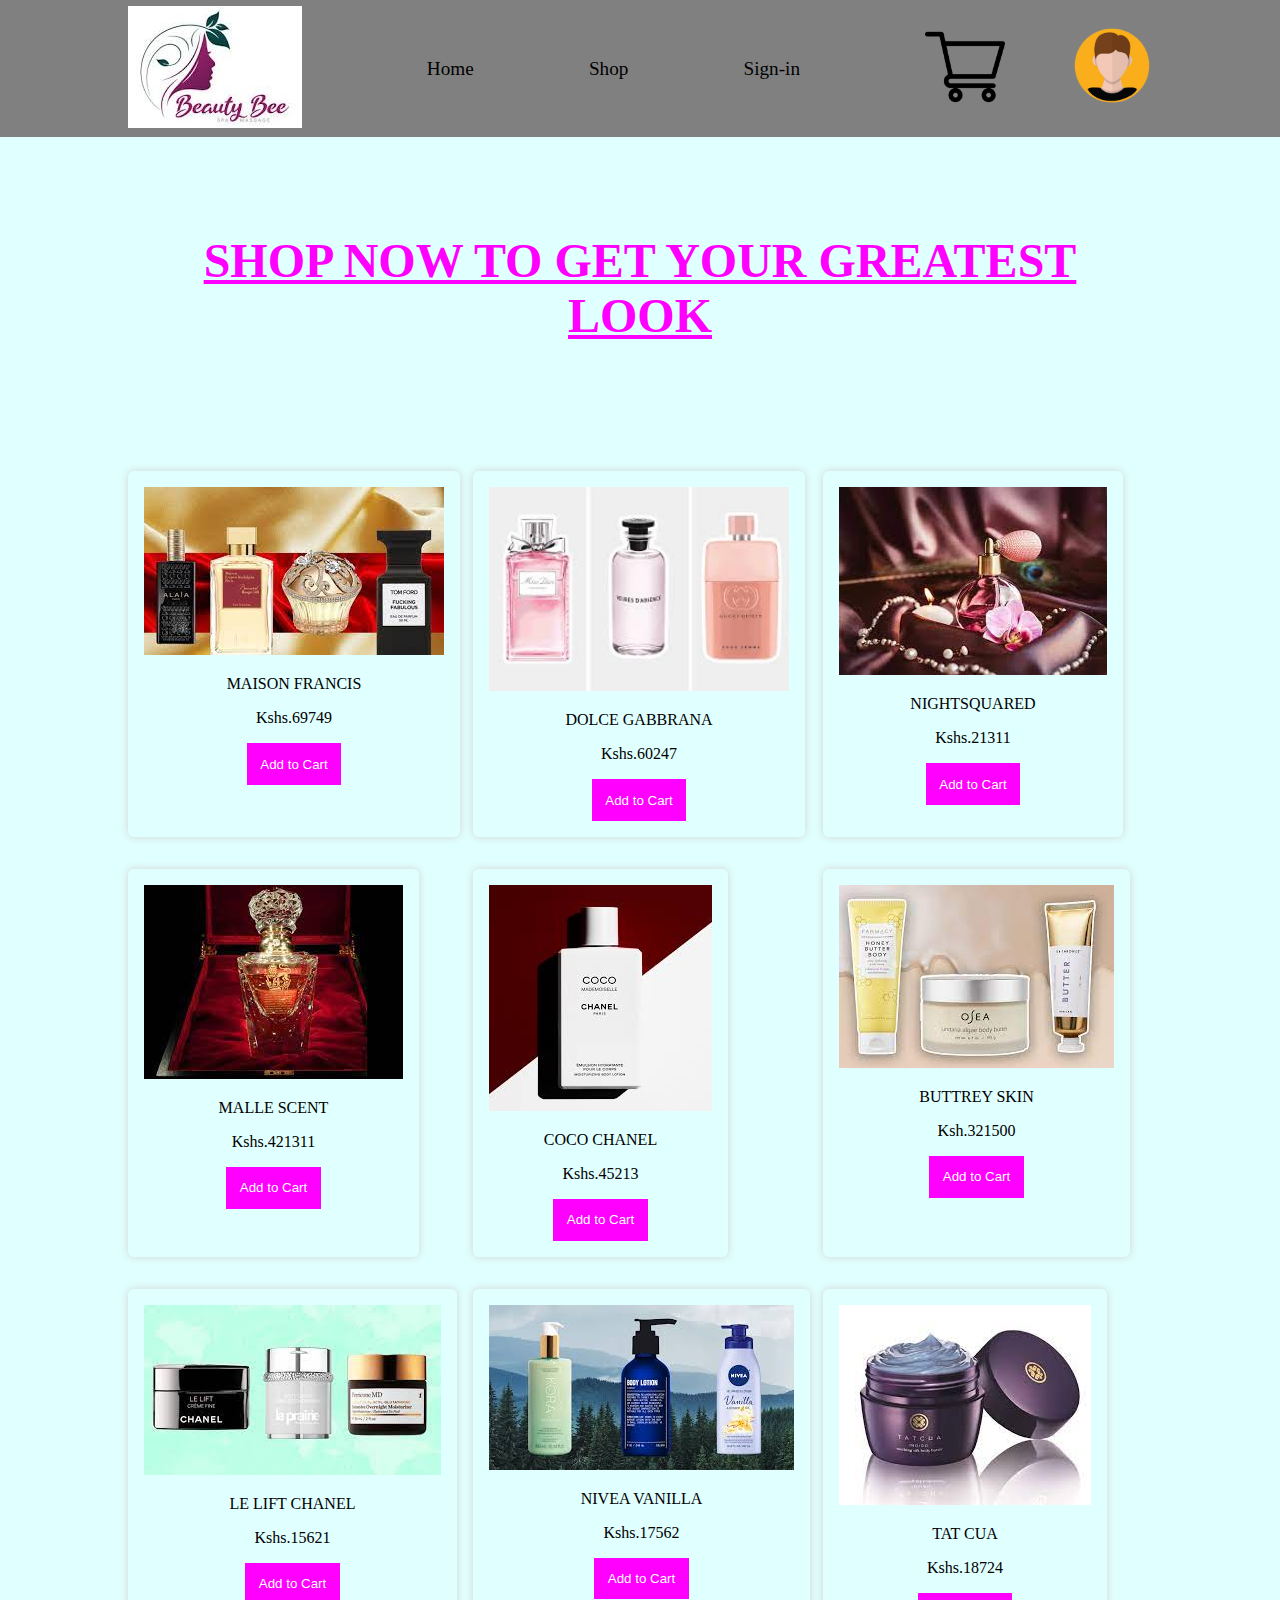
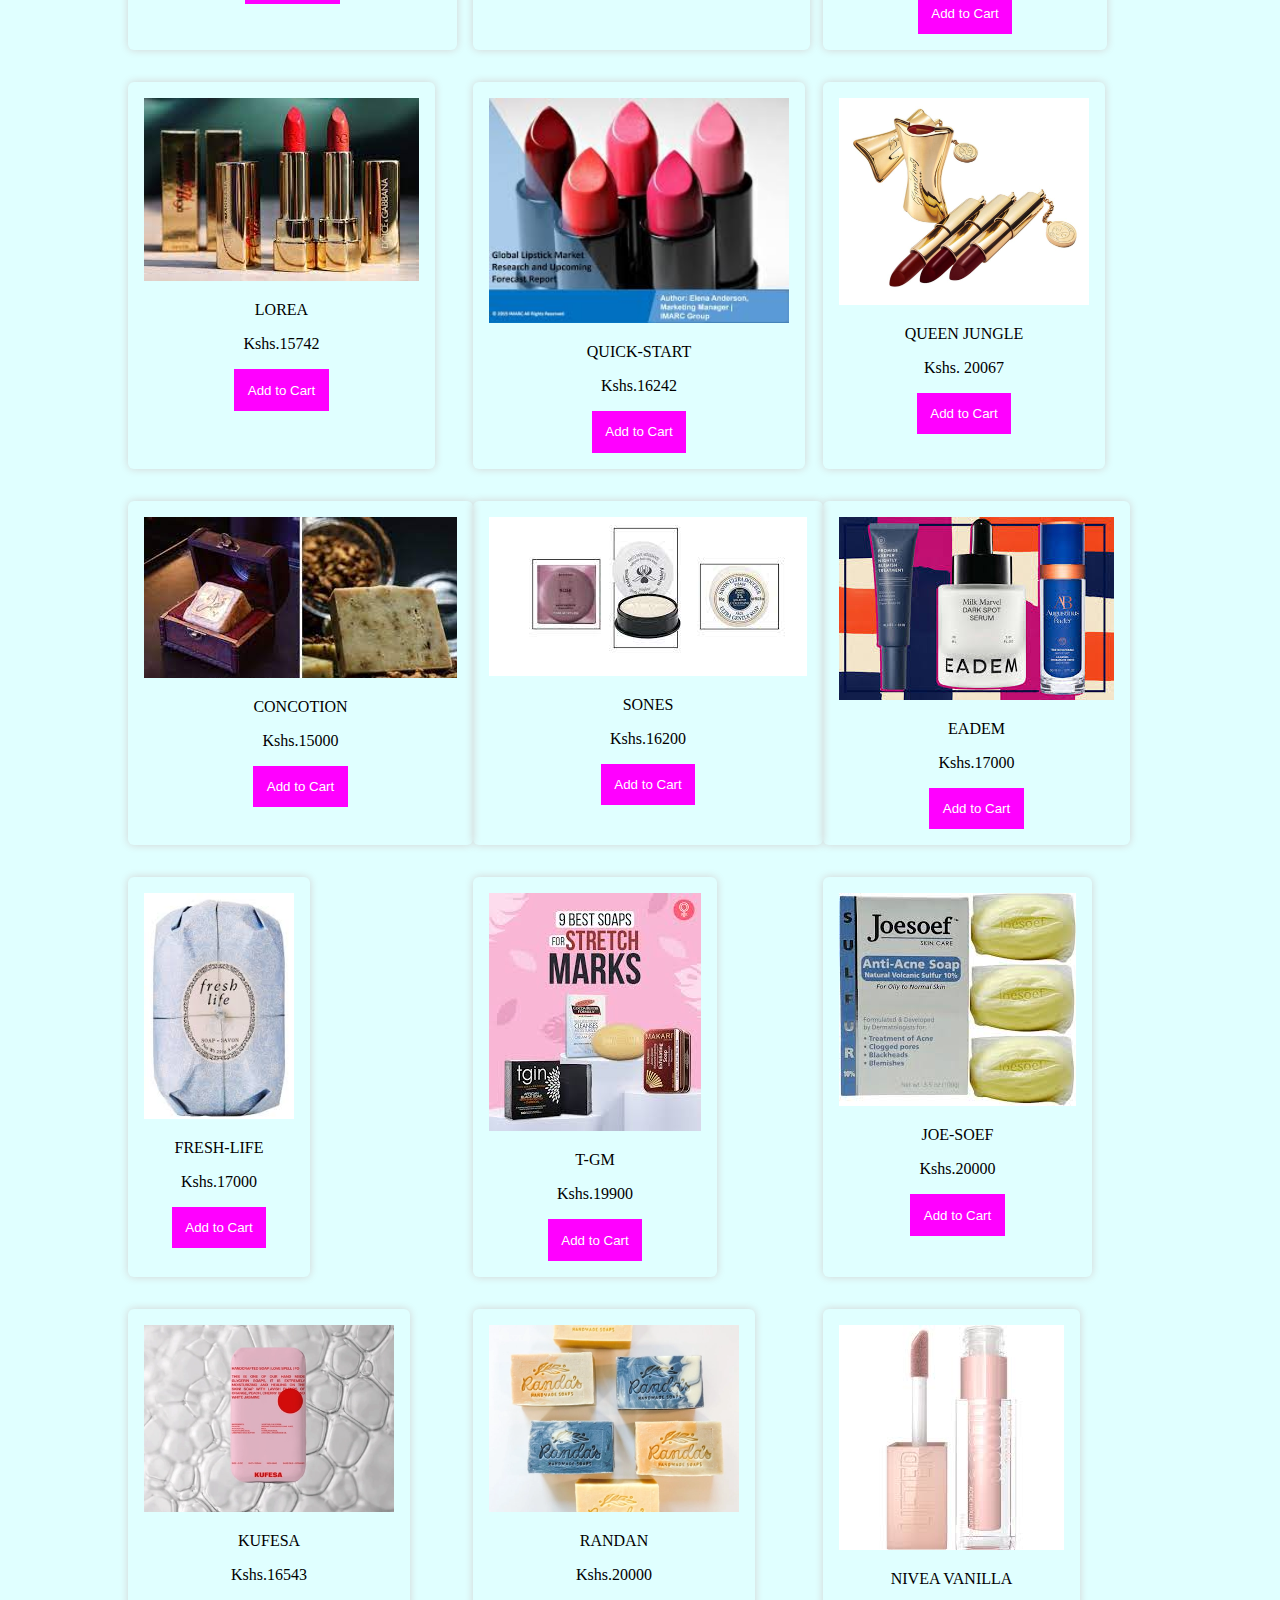
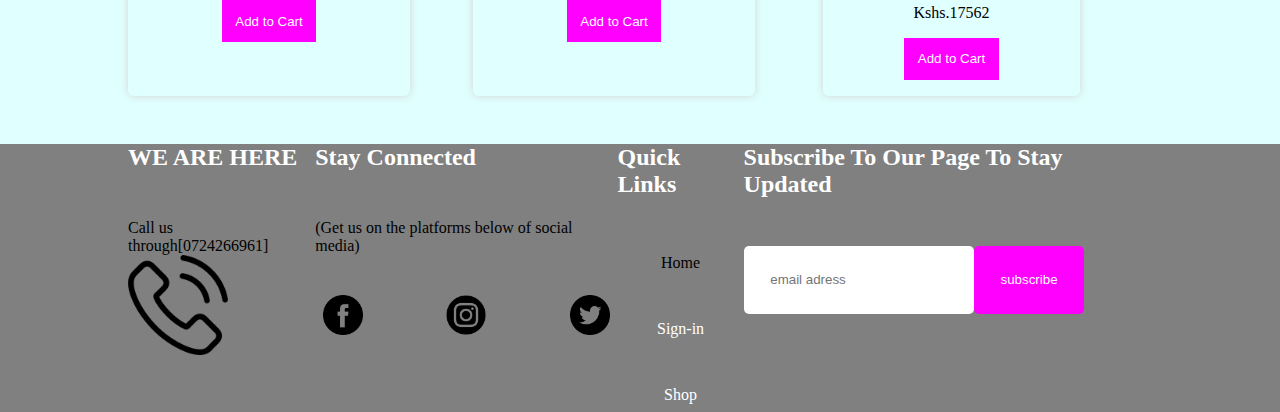
==== shop.html @ 1cf88ac2 "initial commit" ====
<!DOCTYPE html>
<html lang="en">
  <head>
    <link
      href="https://fonts.googleapis.com/css2?family=Kanit:wght@400;700&display=swap"
      rel="stylesheet"
    />
    <link
      rel="stylesheet"
      href="https://cdnjs.cloudflare.com/ajax/libs/font-awesome/6.4.0/css/all.min.css"
      integrity="sha512-iecdLmaskl7CVkqkXNQ/ZH/XLlvWZOJyj7Yy7tcenmpD1ypASozpmT/E0iPtmFIB46ZmdtAc9eNBvH0H/ZpiBw=="
      crossorigin="anonymous"
      referrerpolicy="no-referrer"
    />
    <link rel="stylesheet" href="css/style.css" />
    <meta charset="UTF-8" />
    <meta http-equiv="X-UA-Compatible" content="IE=edge" />
    <meta name="viewport" content="width=device-width, initial-scale=1.0" />
    <title>Shop</title>
  </head>
  <body>
    <nav class="nav">
        <div class="container">
            <div class="nav__container">
            <div class="nav__container__left">
        <img src="images/logo.jpeg" alt="this is a beauty logo">
    </div>
    <div class="nav__container__right">
        <ul>
        <ul>
            <li><a href="index.html">Home</a></li>
            <li><a href="shop.html">Shop </a></li>
            <li><a href="signin.html">Sign-in</a></li>
            
      
        </ul>
    </div>
            
    <div class="nav__container__right__cart">
        <img width="80" src="images/shopping-cart.png" alt="">
        
        <div id="cart">
          <h4>CART SECTION</h4>
        </div>
  
      </div>
      <div class="nav__container__right__profile">
        <img   width="80" src="images/avatar.png" alt="">
      </div>
            </div>
    </div>
</nav>
<section class="shop__and__cart">
        <div class="container">
<div class="shop__and__cart__container">
    <div class="shop">
      <div>
        <h1>SHOP NOW TO GET YOUR GREATEST LOOK</h1>
        <div class="shop__image">
          <div class="shop__image__card">
            <div class="img">
              <img src="images/perfume1.jpeg" alt="" />
              <p>MAISON FRANCIS </p><p data-price="69749">Kshs.69749</p>
              <div class="shop__button--black">
                <button class="add-to-cart">Add to Cart</button>
              </div>
            </div>
          </div>
          <div class="shop__image__card">
            <div class="img">
              <img width="300" src="images/bo.jpeg" alt="" />
              <p>DOLCE GABBRANA</p><p data-price="60247">Kshs.60247</p>
              <div class="shop__button--black">
                <button class="add-to-cart">Add to Cart</button>
              </div>
            </div>
          </div>
          <div class="shop__image__card">
            <div class="img">
              <img src="images/perfume3.jpeg" alt="" />
              <p>NIGHTSQUARED </p><p data-price="21311"  >Kshs.21311</p>
              <div class="shop__button--black">
                <button class="add-to-cart">Add to Cart</button>
              </div>
            </div>
          </div>
          <div class="shop__image__card">
            <div class="img">
              <img src="images/perfume4.jpeg" alt="" />
              <p>MALLE SCENT </p><p data-price="421311">Kshs.421311</p>
              <div class="shop__button--black">
                <button class="add-to-cart">Add to Cart</button>
              </div>
            </div>
          </div>
          <div class="shop__image__card">
            <div class="img">
              <img src="images/lotion1.jpeg" alt="" />
              <p>COCO CHANEL</p><p data-price="45213">Kshs.45213</p>
              <div class="shop__button--black">
                <button class="add-to-cart">Add to Cart</button>
              </div>
            </div>
          </div>
          <div class="shop__image__card">
            <div class="img">
              <img src="images/lotion2.jpeg" alt="" />
              <p>BUTTREY SKIN</p><p data-price="321500">Ksh.321500</p>
              <div class="shop__button--black">
                <button class="add-to-cart">Add to Cart</button>
              </div>
            </div>
          </div>
          <div class="shop__image__card">
            <div class="img">
              <img src="images/lotion3.jpeg" alt="" />
              <p>LE LIFT CHANEL</p><p data-price="15621" >Kshs.15621</p>
              <div class="shop__button--black">
                <button class="add-to-cart">Add to Cart</button>
              </div>
            </div>
          </div>
          <div class="shop__image__card">
            <div class="img">
              <img src="images/lotion4.jpeg" alt="" />
              <p>NIVEA VANILLA</p><p data-price="17562" > Kshs.17562</p>
              <div class="shop__button--black">
                <button class="add-to-cart">Add to Cart</button>
              </div>
            </div>
          </div>
          <div class="shop__image__card">
            <div class="img">
              <img src="images/lotion6.jpeg" alt="" />
              <p>TAT CUA </p><p data-price="18724">Kshs.18724</p>
              <div class="shop__button--black">
                <button class="add-to-cart">Add to Cart</button>
              </div>
            </div>
          </div>
          <div class="shop__image__card">
            <div class="img">
              <img src="images/lipstick1.jpeg" alt="" />
              <p>LOREA</p><p  data-price="15742"> Kshs.15742</p>
              <div class="shop__button--black">
                <button class="add-to-cart">Add to Cart</button>
              </div>
            </div>
          </div>
          <div class="shop__image__card">
            <div class="img">
              <img width="300" src="images/weh.jpeg" alt="" />
              <p>QUICK-START </p><p data-price="16242"  >Kshs.16242</p>
              <div class="shop__button--black">
                <button class="add-to-cart">Add to Cart</button>
              </div>
            </div>
          </div>
          <div class="shop__image__card">
            <div class="img">
              <img width="250px" src="images/lipstick3.jpg" alt="" />
              <p>QUEEN JUNGLE </p><p data-price="20067"  >Kshs. 20067</p>
              <div class="shop__button--black">
                <button class="add-to-cart">Add to Cart</button>
              </div>
            </div>
          </div>
          <div class="shop__image__card">
            <div class="img">
              <img src="images/soap1.jpeg" alt="" />
              <p>CONCOTION</p><p data-price="15000" >Kshs.15000</p>
              <div class="shop__button--black">
                <button class="add-to-cart">Add to Cart</button>
              </div>
            </div>
          </div>
          <div class="shop__image__card">
            <div class="img">
              <img src="images/soap2.jpeg" alt="" />
              <p>SONES </p><p data-price="16200">Kshs.16200</p>
              <div class="shop__button--black">
                <button class="add-to-cart">Add to Cart</button>
              </div>
            </div>
          </div>
          <div class="shop__image__card">
            <div class="img">
              <img src="images/soap3.jpeg" alt="" />
              <p>EADEM </p><p data-price="17000"  >Kshs.17000</p>
              <div class="shop__button--black">
                <button class="add-to-cart">Add to Cart</button>
              </div>
            </div>
          </div>
          <div class="shop__image__card">
            <div class="img">
              <img width="150px" src="images/soap4.jpeg" alt="" />
              <p>FRESH-LIFE</p><p data-price="17000"> Kshs.17000</p>
              <div class="shop__button--black">
                <button class="add-to-cart">Add to Cart</button>
              </div>
            </div>
          </div>
          <div class="shop__image__card">
            <div class="img">
              <img src="images/soap5.jpeg" alt="" />
              <p>T-GM </p><p data-price="19900">Kshs.19900</p>
              <div class="shop__button--black">
                <button class="add-to-cart">Add to Cart</button>
              </div>
            </div>
          </div>
          <div class="shop__image__card">
            <div class="img">
              <img src="images/soap7.jpeg" alt="" />
              <p>JOE-SOEF</p><p data-price="20000" >Kshs.20000</p>
              <div class="shop__button--black">
                <button class="add-to-cart">Add to Cart</button>
              </div>
            </div>
          </div>
          <div class="shop__image__card">
            <div class="img">
              <img width="250px" src="images/soap-1.webp" alt="" />
              <p>KUFESA</p><p data-price="16543" >Kshs.16543</p>
              <div class="shop__button--black">
                <button class="add-to-cart">Add to Cart</button>
              </div>
            </div>
          </div>
          <div class="shop__image__card">
            <div class="img">
              <img width="250px" src="images/soap-2.webp" alt="" />
              <p>RANDAN</p> <p data-price="20000" >Kshs.20000</p>
              <div class="shop__button--black">
                <button class="add-to-cart">Add to Cart</button>
              </div>
            </div>
          </div>




          <div class="shop__image__card">
            <div class="img">
              <img src="images/glows.jpeg" alt="" />
              <p>NIVEA VANILLA</p><p data-price="17562" > Kshs.17562</p>
              <div class="shop__button--black">
                <button class="add-to-cart">Add to Cart</button>
              </div>
            </div>
          </div>


        </div>
      </div>
    </div>
          
          
    </div>
    </div>
  </section>

    <footer class="footer">
      <div class="container">
        <div class="footer__container">
          <div class="footer__contact">
            <h2>WE ARE HERE</h2>
            <p>Call us through[0724266961]</p>
            <img width="100px" src="images/phone.png" alt="" />
          </div>

          <div class="content">
            <!-- <img src="images/logo.jpeg" alt="logo image" /> -->
            <h2>Stay Connected</h2>
            <p>(Get us on the platforms below of social media)</p>
            <div class="footer__socials">
              <ul>
                <li>
                  <a href=""></a
                  ><img
                    src="images/facebook.png"
                    alt="image of facebook"
                    width="40px"
                  />
                </li>
                <li>
                  <a href=""></a
                  ><img
                    src="images/instagram.png"
                    alt="instagram image"
                    width="40px"
                  />
                </li>
                <li>
                  <a href=""></a
                  ><img
                    src="images/twitter.png"
                    alt="twitter image"
                    width="40px"
                  />
                </li>
              </ul>
            </div>
          </div>
          <div class="container__content">
            <h2>Quick Links</h2>
            <ul>
              <li><a href="index.html"></a><span>Home</span></li>
              <li><a href="signin.html"></a>Sign-in</li>
              <li><a href="shop.html"></a>Shop</li>
            </ul>
          </div>
          <div class="container__content">
            <div class="content__form">
              <h2>Subscribe To Our Page To Stay Updated</h2>
              <div class="form">
                <input type="text" placeholder="email adress" />
                <button class="subscribe">subscribe</button>
              </div>
            </div>
          </div>
        </div>
      </div>
    </footer>
    <script src="js/cart.js">

    </script>
  </body>
</html>
---- css/style.css ----
* {
  padding: 0;
  margin: 0;
  box-sizing: border-box;
}

.container {
  width: 80%;
  margin: 0 auto;
}

a {
  text-decoration: none;
}

ul li {
  list-style: none;
}

P {
  margin-top: 1em;
  text-decoration: none;
}

h1 {
  color: magenta;
  font-size: 3rem;
}

.nav {
  background-color: gray;
}
.nav__container {
  display: flex;
  justify-content: space-between;
  align-items: center;
  flex-direction: row;
}
.nav__container__right ul {
  display: flex;
  justify-content: space-between;
  align-items: center;
  flex-direction: row;
}
.nav__container__right ul li {
  list-style-type: none;
  padding: 3em;
  font-size: 1.2rem;
}
.nav__container__right ul li a {
  text-decoration: none;
  color: black;
}
.nav__container__right__cart #cart {
  background-color: #fff;
  width: -moz-fit-content;
  width: fit-content;
  min-height: 100px;
  position: absolute;
  top: 10%;
  padding: 1em;
  box-shadow: 1px -1px 4px lightgray;
  display: none;
}
.nav__container__right__cart:hover #cart {
  display: block;
}

body {
  background-color: lightcyan;
}

.shop__and__cart {
  display: grid;
}
.shop__and__cart__container {
  gap: 2em;
}
.shop__and__cart__container .cart {
  background-color: lightgray;
  height: -moz-fit-content;
  height: fit-content;
  width: 100%;
}
.shop__and__cart__container .cart h1 {
  margin-top: 2em;
}
.shop p {
  text-align: center;
  margin-bottom: 1em;
}
.shop h1 {
  text-align: center;
  text-decoration: underline;
  margin-top: 2em;
  margin-bottom: 2em;
}
.shop__image {
  display: grid;
  grid-template-columns: repeat(3, 1fr);
  margin-top: 2em;
}
.shop__image__card {
  box-shadow: 0 0 8px lightgray;
  border-radius: 6px;
  width: -moz-fit-content;
  width: fit-content;
  padding: 1em;
  margin-top: 2em;
}
.shop__button--black {
  display: flex;
  justify-content: center;
  align-items: center;
  flex-direction: row;
}
.shop__button--black button {
  padding: 1em;
  color: white;
  background-color: magenta;
  border: none;
}

.hero {
  margin-top: 5em;
}
.hero p {
  text-align: center;
}
.hero__button--black {
  display: flex;
  justify-content: center;
  align-items: center;
  flex-direction: row;
}
.hero__button--black button {
  padding: 1em;
  background-color: magenta;
  color: white;
  border: none;
}
.hero h1 {
  text-align: center;
  margin-bottom: 2em;
  text-decoration: none;
}
.hero h2 {
  text-align: center;
  color: magenta;
  text-decoration: none;
}
.hero__container {
  gap: 2em;
  display: flex;
  justify-content: space-between;
  align-items: center;
  flex-direction: row;
}
.hero__container__content {
  border-radius: 2px 2px 2px solid gray;
}
.hero__container__content h1 {
  text-decoration: none;
}
.hero__container__card {
  box-shadow: 0 0 6px lightgray;
  border-radius: 6px;
  padding: 2em;
  margin-top: 2em;
  height: 40vh;
}

.products {
  display: flex;
  justify-content: space-between;
  align-items: center;
  flex-direction: row;
}
.products p {
  text-align: center;
}
.products__element {
  margin-top: 10em;
  text-align: center;
  color: magenta;
}
.products__images {
  display: flex;
  justify-content: center;
  align-items: center;
  flex-direction: row;
  padding: 2em;
  gap: 2em;
}
.products__img {
  gap: 2em;
}
.products__img__card {
  box-shadow: 0 0 6px lightgray;
  border-radius: 6px;
  padding: 2em;
  margin-top: 2em;
}

.blogs h2 {
  text-align: center;
  margin-bottom: 2em;
  color: magenta;
}
.blogs__container {
  display: flex;
  justify-content: space-between;
  align-items: center;
  flex-direction: row;
}
.blogs__container__card {
  box-shadow: 0 0 5px lightgray;
  width: 19%;
  border-radius: 5px;
}
.blogs__container__card__image img {
  width: 100%;
}
.blogs__button--black {
  display: flex;
  justify-content: center;
  align-items: center;
  flex-direction: row;
}
.blogs__button--black button {
  padding: 1em;
  background-color: magenta;
  color: white;
  border: none;
}

.about__element {
  margin-top: 10em;
  text-align: center;
  margin-bottom: 2em;
  color: magenta;
}
.about__content {
  display: flex;
  justify-content: space-between;
  align-items: flex-start;
  flex-direction: row;
}
.about__image {
  width: 40%;
}
.about__image img {
  width: 100%;
}
.about__story {
  width: 40%;
  font-size: 2rem;
}

.footer {
  background-color: gray;
}
.footer__container__wat {
  margin-top: 3.5em;
}
.footer__container {
  border-radius: 50;
  margin-top: 3em;
  display: flex;
  justify-content: space-between;
  align-items: flex-start;
  flex-direction: row;
  margin-top: 3em;
}
.footer__container h1 {
  color: white;
}
.footer__container h2 {
  color: white;
  margin-bottom: 2em;
}
.footer__container h2 span {
  color: orange;
}
.footer__container h3 {
  color: white;
  margin: 1.5em 1.5em;
}
.footer__container ul {
  color: white;
  text-align: center;
}
.footer__container ul li {
  color: white;
  padding: 0.5em;
  margin-top: 2em;
  font-size: 1rem;
}
.footer__container ul .subscribe {
  margin-top: 1em;
  padding: 2em;
  background-color: black;
  font-size: 0;
}
.footer__container ul span {
  color: black;
}
.footer__container .content__form .form {
  font-size: 0;
}
.footer__container .content__form .form button {
  color: white;
  background-color: magenta;
  padding: 2em;
  border-radius: 5px;
  box-shadow: none;
  border: none;
}
.footer__container .content__form .form input {
  padding: 2em;
  border-radius: 5px;
  border-color: none;
  border: none;
}
.footer__socials ul {
  display: flex;
  justify-content: space-between;
  align-items: flex-start;
  flex-direction: row;
}

.membership {
  background-image: url(../../images/hey.avif);
  background-repeat: no-repeat;
  background-size: cover;
  margin-top: 2em;
}
.membership h1 {
  text-align: center;
}
.membership__container {
  margin-top: 2em;
  display: flex;
  justify-content: center;
  align-items: center;
  flex-direction: row;
  gap: 15em;
}
.membership__details {
  margin-top: 3em;
}
.membership__details h2 {
  margin-bottom: 0.5em;
}
.membership__details input {
  padding: 1em;
  border: none;
}
.membership__details div {
  padding: 1em;
}
.membership__details div h2 {
  font-size: 1.5rem;
}
.membership__details .button__information {
  padding: 2em;
  border: none;
  background-color: magenta;
}
.membership__element div {
  margin-top: 5em;
}
.membership__element div input {
  padding: 1em;
}
.membership__element h3 {
  font-size: 1.5rem;
}
.membership__element .button__information {
  padding: 2em;
  background-color: magenta;
  color: white;
  border: none;
}
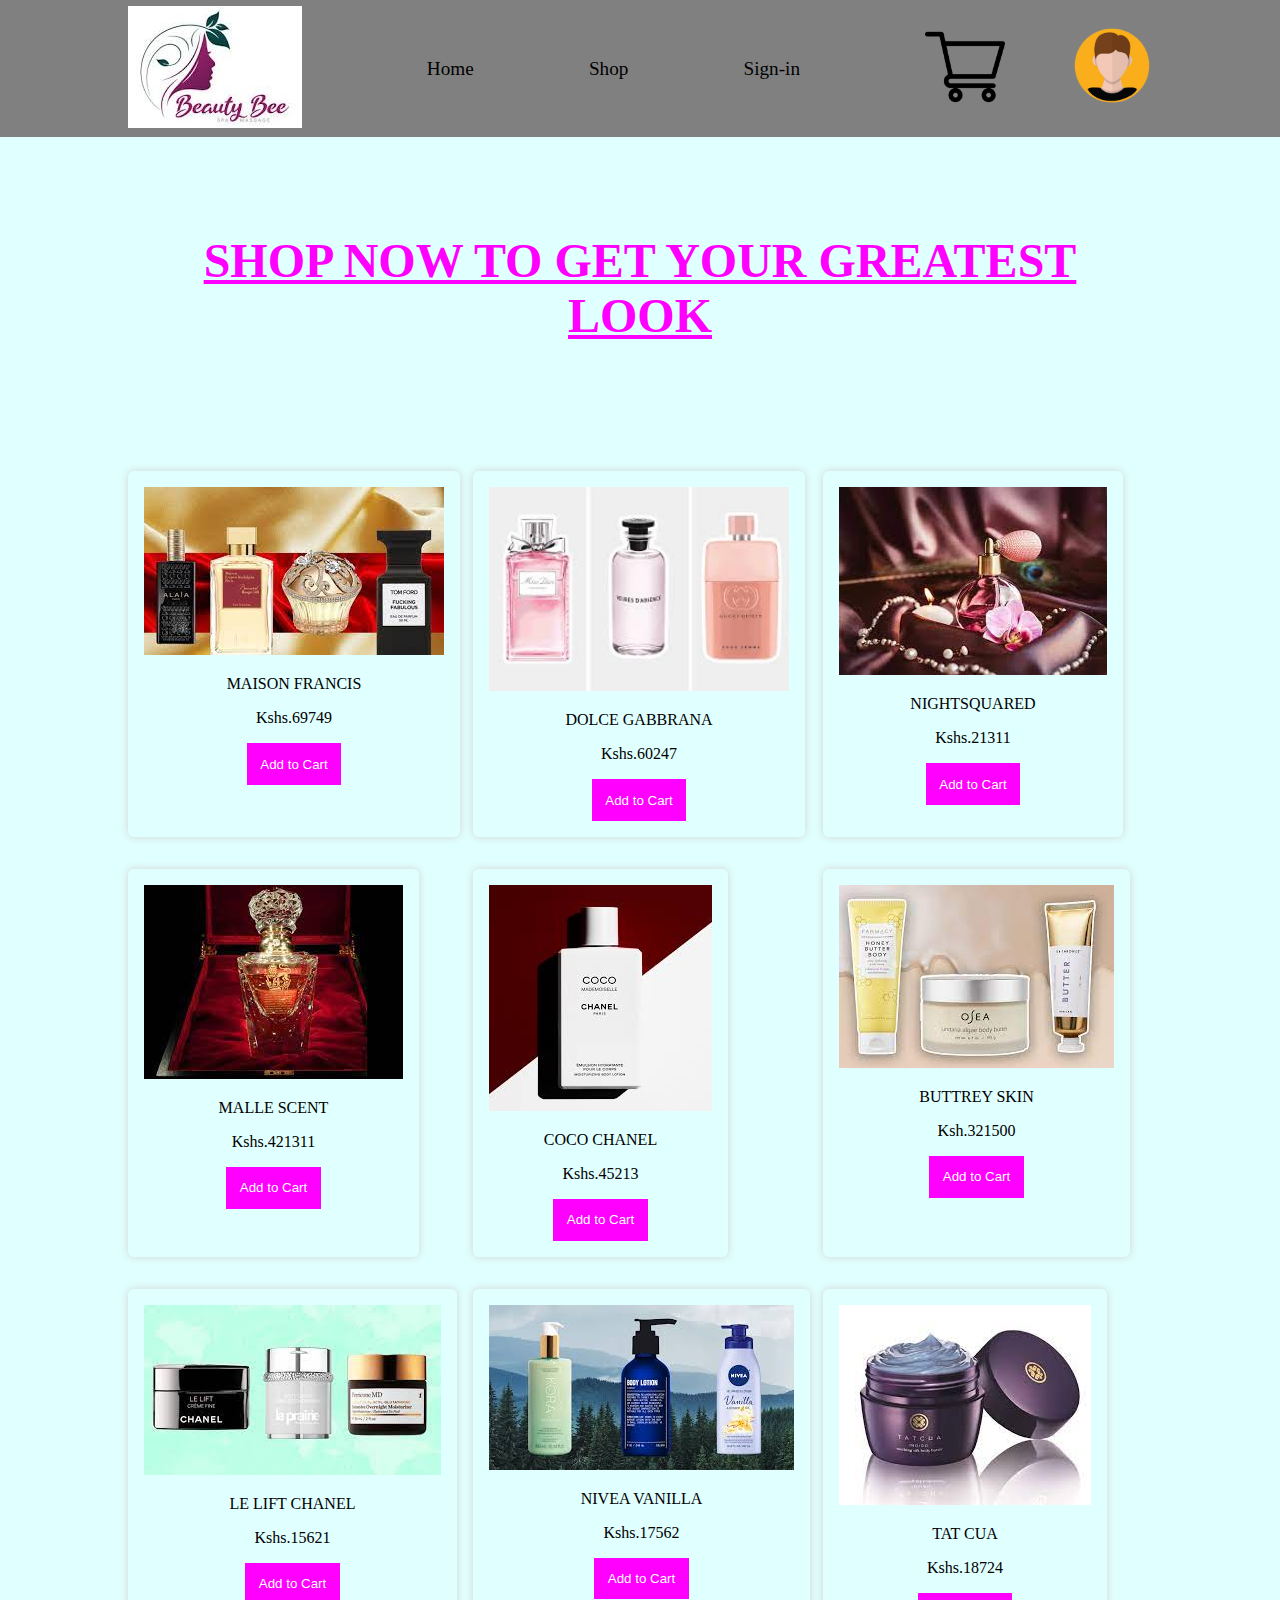
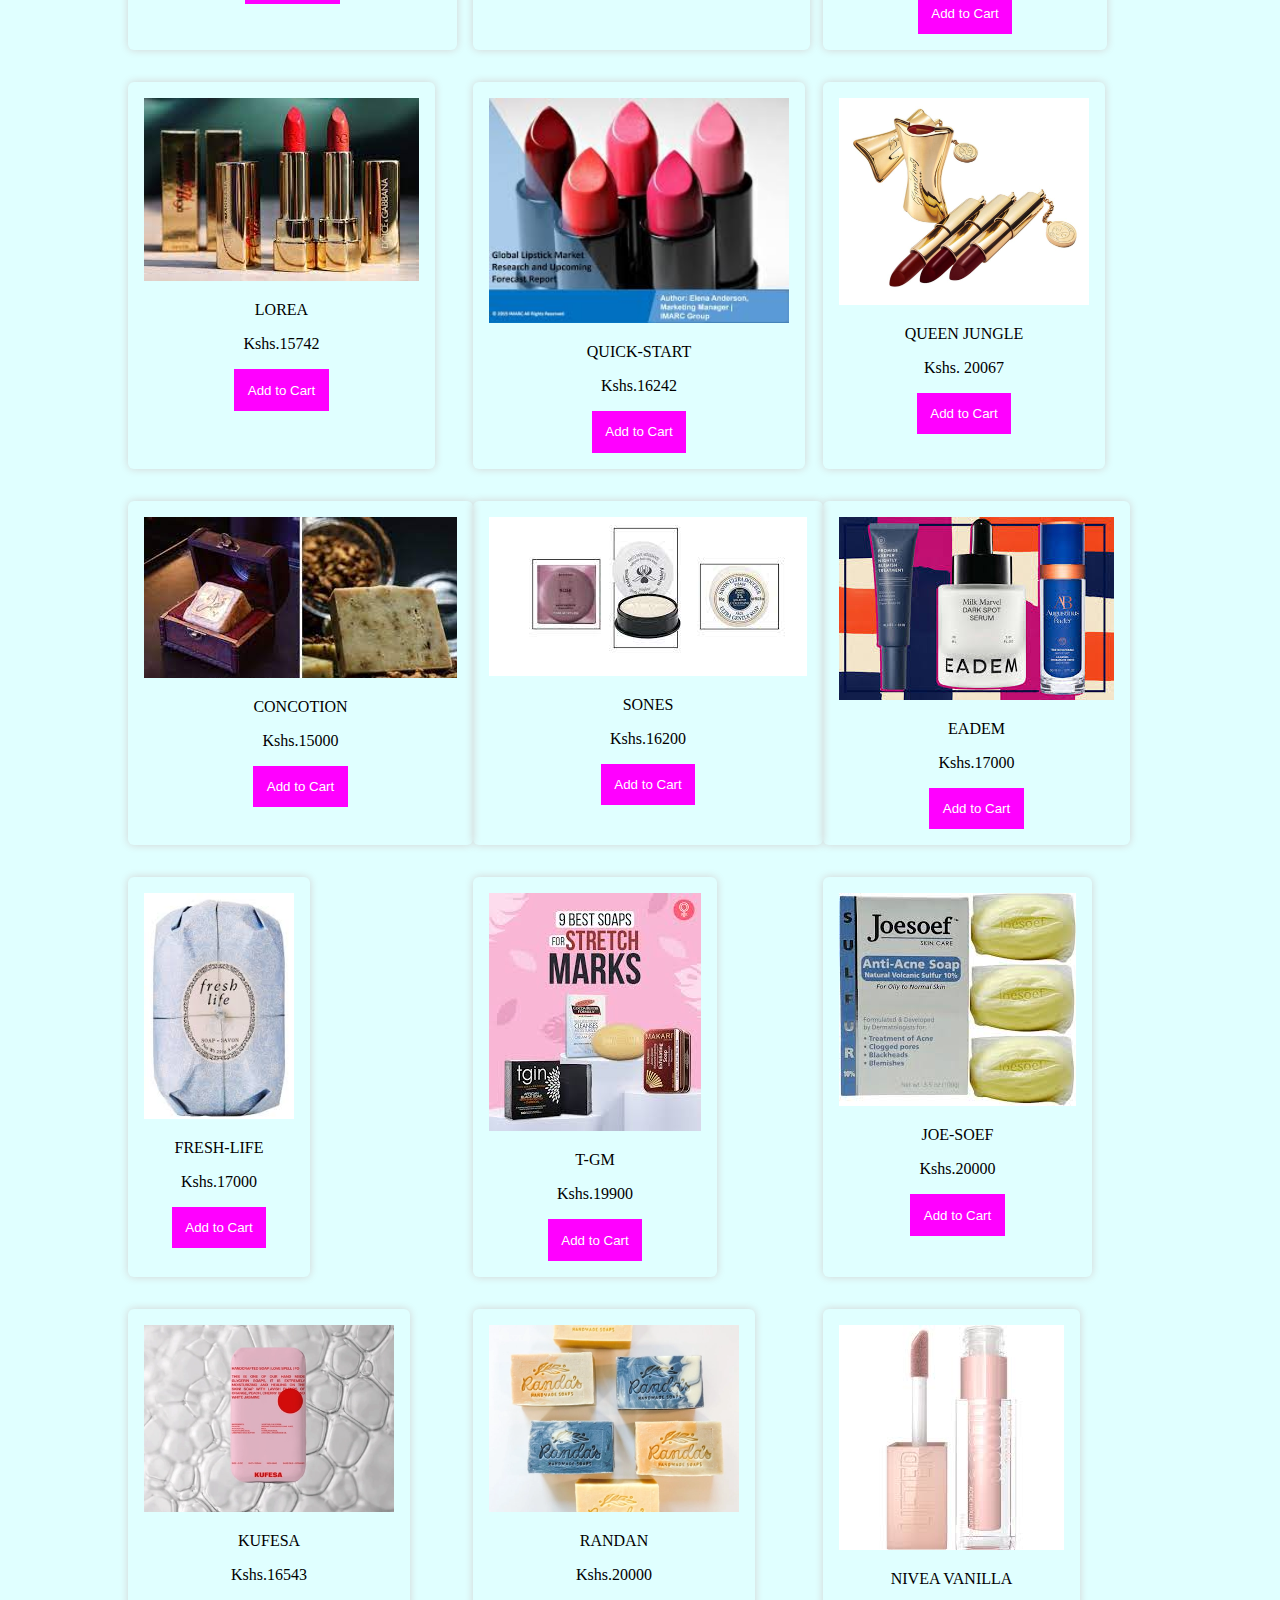
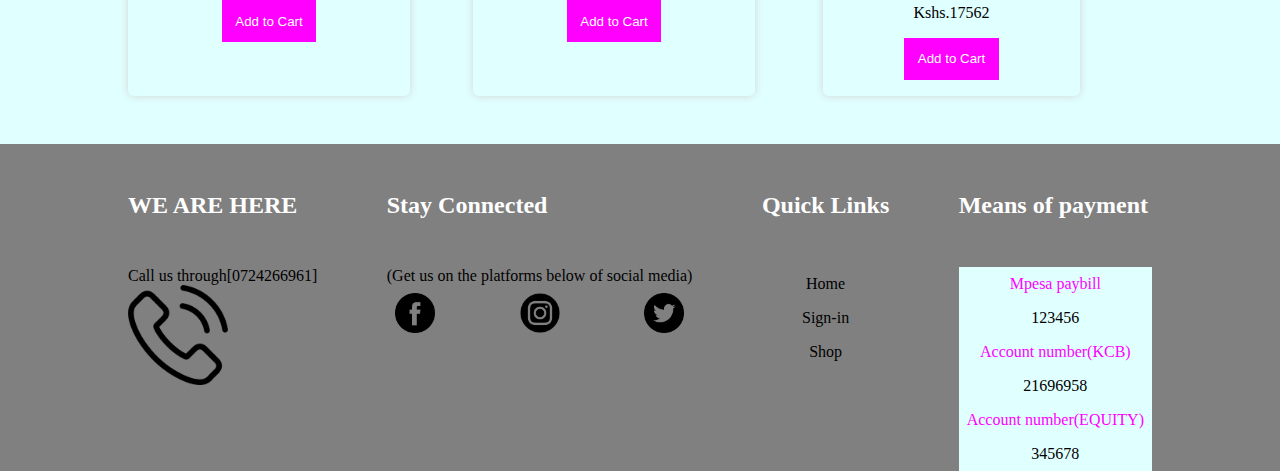
==== commit 607fa411: "this is the last modification" ====
--- a/shop.html
+++ b/shop.html
@@ -28,7 +28,7 @@
     <div class="nav__container__right">
         <ul>
         <ul>
-            <li><a href="index.html">Home</a></li>
+            <li><a href="/">Home</a></li>
             <li><a href="shop.html">Shop </a></li>
             <li><a href="signin.html">Sign-in</a></li>
             
@@ -260,70 +260,88 @@
     </div>
     </div>
   </section>
-
-    <footer class="footer">
-      <div class="container">
-        <div class="footer__container">
-          <div class="footer__contact">
-            <h2>WE ARE HERE</h2>
-            <p>Call us through[0724266961]</p>
-            <img width="100px" src="images/phone.png" alt="" />
-          </div>
-
-          <div class="content">
-            <!-- <img src="images/logo.jpeg" alt="logo image" /> -->
-            <h2>Stay Connected</h2>
-            <p>(Get us on the platforms below of social media)</p>
-            <div class="footer__socials">
-              <ul>
-                <li>
-                  <a href=""></a
-                  ><img
-                    src="images/facebook.png"
-                    alt="image of facebook"
-                    width="40px"
-                  />
-                </li>
-                <li>
-                  <a href=""></a
-                  ><img
-                    src="images/instagram.png"
-                    alt="instagram image"
-                    width="40px"
-                  />
-                </li>
-                <li>
-                  <a href=""></a
-                  ><img
-                    src="images/twitter.png"
-                    alt="twitter image"
-                    width="40px"
-                  />
-                </li>
-              </ul>
-            </div>
-          </div>
-          <div class="container__content">
-            <h2>Quick Links</h2>
+  <footer class="footer">
+    <div class="container">
+      <div class="footer__container">
+        <div class="footer__contact">
+          <h2>WE ARE HERE</h2>
+          <p>Call us through[0724266961]</p>
+          <img width="100px" src="images/phone.png" alt="" />
+        </div>
+
+        <div class="content">
+          <h2>Stay Connected</h2>
+          <p>(Get us on the platforms below of social media)</p>
+          <div class="footer__socials">
             <ul>
-              <li><a href="index.html"></a><span>Home</span></li>
-              <li><a href="signin.html"></a>Sign-in</li>
-              <li><a href="shop.html"></a>Shop</li>
+              <li>
+                <a href=""></a
+                ><img
+                  src="images/facebook.png"
+                  alt="image of facebook"
+                  width="40px"
+                />
+              </li>
+              <li>
+                <a href=""></a
+                ><img
+                  src="images/instagram.png"
+                  alt="instagram image"
+                  width="40px"
+                />
+              </li>
+              <li>
+                <a href=""></a
+                ><img
+                  src="images/twitter.png"
+                  alt="twitter image"
+                  width="40px"
+                />
+              </li>
             </ul>
           </div>
-          <div class="container__content">
-            <div class="content__form">
-              <h2>Subscribe To Our Page To Stay Updated</h2>
-              <div class="form">
-                <input type="text" placeholder="email adress" />
-                <button class="subscribe">subscribe</button>
+        </div>
+        <div class="container__content">
+          <h2>Quick Links</h2>
+          <ul>
+            <li><a href="index.html"></a><span>Home</span></li>
+            <li><a href="signin.html"></a><span>Sign-in</span></li>
+            <li><a href="shop.html"></a><span>Shop</span></li>
+          </ul>
+        </div>
+        <div class="container__content">
+          <div class="content__form">
+            <h2>Means of payment</h2>
+            <div class="form">
+              <div>
+
+                <ul>
+                  <ul>
+                    <li>
+                      <a href=""></a>Mpesa paybill
+                      <p>123456</p>
+                    </li>
+
+                    <li>
+                      <a href=""></a>Account number(KCB)
+                      <p>21696958</p>
+                    </li>
+
+                    <li>
+                      <a href=""></a>Account number(EQUITY)
+                      <p>345678</p>
+                    </li>
+                  </ul>
+                </ul>
               </div>
             </div>
           </div>
         </div>
       </div>
-    </footer>
-    <script src="js/cart.js">
+    </div>
+  </footer>
+  <script src="js/cart.js"></script>
+  
 
     </script>
   </body>
--- a/css/style.css
+++ b/css/style.css
@@ -265,12 +265,12 @@
 }
 .footer__container {
   border-radius: 50;
+  margin-top: 2em;
+  display: flex;
+  justify-content: space-between;
+  align-items: flex-start;
+  flex-direction: row;
   margin-top: 3em;
-  display: flex;
-  justify-content: space-between;
-  align-items: flex-start;
-  flex-direction: row;
-  margin-top: 3em;
 }
 .footer__container h1 {
   color: white;
@@ -278,13 +278,13 @@
 .footer__container h2 {
   color: white;
   margin-bottom: 2em;
+  margin-top: 2em;
 }
 .footer__container h2 span {
   color: orange;
 }
 .footer__container h3 {
   color: white;
-  margin: 1.5em 1.5em;
 }
 .footer__container ul {
   color: white;
@@ -293,7 +293,6 @@
 .footer__container ul li {
   color: white;
   padding: 0.5em;
-  margin-top: 2em;
   font-size: 1rem;
 }
 .footer__container ul .subscribe {
@@ -305,19 +304,40 @@
 .footer__container ul span {
   color: black;
 }
+.footer__container .content__form .payment {
+  display: flex;
+  justify-content: flex-start;
+  align-items: flex-start;
+  flex-direction: row;
+}
+.footer__container .content__form .payment h2 {
+  text-align: center;
+}
 .footer__container .content__form .form {
-  font-size: 0;
+  border: 2px lightgray;
+  height: -moz-fit-content;
+  height: fit-content;
+  font-size: 1rem;
+  background-color: lightcyan;
+}
+.footer__container .content__form .form p {
+  color: black;
+}
+.footer__container .content__form .form li {
+  color: magenta;
+}
+.footer__container .content__form .form h3 {
+  color: magenta;
+  font: 1rem;
 }
 .footer__container .content__form .form button {
   color: white;
   background-color: magenta;
-  padding: 2em;
   border-radius: 5px;
   box-shadow: none;
   border: none;
 }
 .footer__container .content__form .form input {
-  padding: 2em;
   border-radius: 5px;
   border-color: none;
   border: none;
